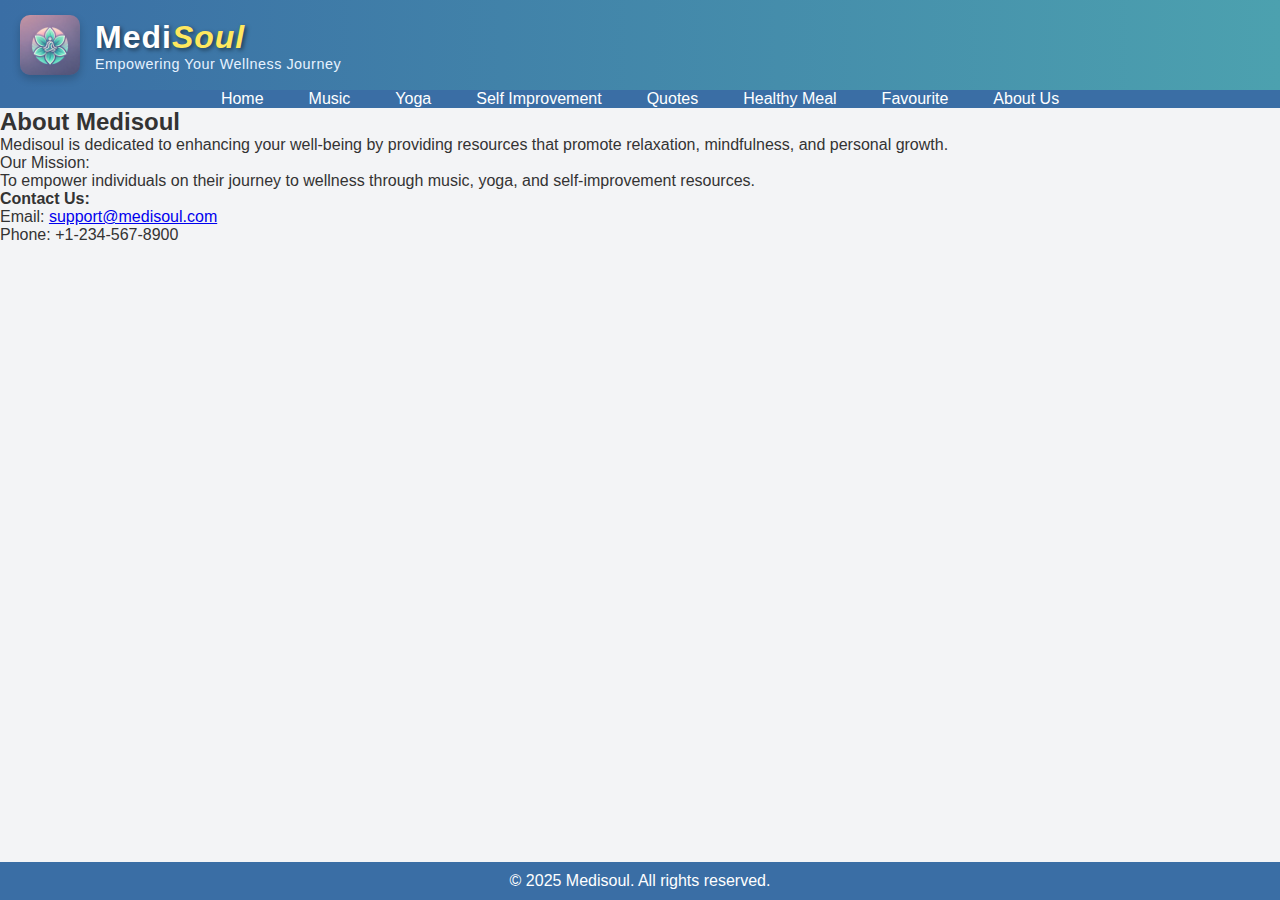
==== about-us.html @ 9b45b97b "Initial project structure" ====
<!DOCTYPE html>
<html lang="en">
<head>
    <meta charset="UTF-8">
    <meta name="viewport" content="width=device-width, initial-scale=1.0">
    <title>Medisoul - About Us</title>
    <link rel="stylesheet" href="css/style.css">
</head>
<body>
    <header>
        <div class="logo-container">
            <img src="assets/logo.png" alt="Medisoul Logo" class="logo">
            <div class="app-title">
                <h1 class="app-name">Medi<span class="soul">Soul</span></h1>
                <p class="tagline">Empowering Your Wellness Journey</p>
            </div>
        </div>
        <div class="hamburger" id="hamburger-menu">
            <span></span>
            <span></span>
            <span></span>
        </div>
    </header>

    <nav id="nav">
        <ul class="nav-links">
            <li><a href="index.html">Home</a></li>
            <li><a href="music.html">Music</a></li>
            <li><a href="yoga.html">Yoga</a></li>
            <li><a href="self-improvement.html">Self Improvement</a></li>
            <li><a href="quotes.html">Quotes</a></li>
            <li><a href="healthy-meal.html">Healthy Meal</a></li>
            <li><a href="favourite.html">Favourite</a></li>
            <li><a href="about-us.html">About Us</a></li>
        </ul>
    </nav>

    <main>
        <section class="about-us">
            <h2>About Medisoul</h2>
            <p>Medisoul is dedicated to enhancing your well-being by providing resources that promote relaxation, mindfulness, and personal growth.</p>
            <p>Our Mission:</p>
            <p>To empower individuals on their journey to wellness through music, yoga, and self-improvement resources.</p>
            <p><strong>Contact Us:</strong></p>
            <p>Email: <a href="mailto:support@medisoul.com">support@medisoul.com</a></p>
            <p>Phone: +1-234-567-8900</p>
        </section>
    </main>

    <footer>
        <p>&copy; 2025 Medisoul. All rights reserved.</p>
    </footer>

    <script src="js/script.js"></script>
</body>
</html>
---- css/style.css ----
/* General Reset */
* {
    margin: 0;
    padding: 0;
    box-sizing: border-box;
    font-family: Arial, sans-serif;
}

body {
    background-color: #f3f4f6;
    color: #333;
}

/* Header Styling */
header {
    display: flex;
    justify-content: space-between;
    align-items: center;
    padding: 15px 20px;
    background: linear-gradient(90deg, #3a6ea5, #4ca1af);
    color: white;
    box-shadow: 0px 4px 6px rgba(0, 0, 0, 0.1);
}

.logo-container {
    display: flex;
    align-items: center;
    gap: 15px;
    animation: fadeIn 1.2s ease-in-out;
}

.logo {
    width: 60px;
    height: auto;
    border-radius: 10px;
    box-shadow: 0 4px 8px rgba(0, 0, 0, 0.2);
    transition: transform 0.3s ease;
}

.logo:hover {
    transform: scale(1.1);
}

.app-title {
    display: flex;
    flex-direction: column;
}

.app-name {
    font-size: 2em;
    font-weight: bold;
    letter-spacing: 1px;
    color: white;
    text-shadow: 2px 2px 4px rgba(0, 0, 0, 0.5);
}

.app-name .soul {
    color: #ffe85f;
    font-style: italic;
}

.tagline {
    font-size: 0.9em;
    color: #e6f2ff;
    font-weight: 300;
    letter-spacing: 0.5px;
}

/* Navigation Bar */
#nav {
    display: flex;
    justify-content: center;
    background-color: #3a6ea5;
}

.nav-links {
    list-style: none;
    display: flex;
    gap: 15px;
}

.nav-links li a {
    text-decoration: none;
    color: white;
    padding: 10px 15px;
    transition: 0.3s;
}

.nav-links li a:hover {
    background-color: #fff;
    color: #3a6ea5;
    border-radius: 5px;
}

/* Footer Styling */
footer {
    background-color: #3a6ea5;
    color: white;
    text-align: center;
    padding: 10px;
    position: fixed;
    bottom: 0;
    width: 100%;
}

/* Animation for Fade-in */
@keyframes fadeIn {
    from {
        opacity: 0;
        transform: translateY(-20px);
    }
    to {
        opacity: 1;
        transform: translateY(0);
    }
}

/* Hamburger Menu Animation */
.hamburger {
    display: none;
    flex-direction: column;
    cursor: pointer;
}

.hamburger span {
    height: 3px;
    width: 25px;
    background-color: #fff;
    margin: 4px 0;
    transition: 0.4s ease;
}

.hamburger:hover span {
    background-color: #ffe85f;
}

/* Mobile View Adjustments */
@media (max-width: 768px) {
    .hamburger {
        display: flex;
    }

    #nav {
        display: none;
        flex-direction: column;
        align-items: center;
    }

    #nav.active {
        display: flex;
    }

    .nav-links {
        flex-direction: column;
        gap: 10px;
    }

    .logo-container {
        flex-direction: column;
        align-items: center;
    }

    .app-title {
        text-align: center;
    }

    .app-name {
        font-size: 1.8em;
    }
}

/* Hero Section */
.hero {
    background: url('images/hero-background.jpg') center/cover no-repeat;
    padding: 100px 20px;
    text-align: center;
    color: white;
}

.hero h1 {
    font-size: 3rem;
    margin-bottom: 20px;
}

.hero p {
    font-size: 1.5rem;
    margin-bottom: 40px;
}

.cta-buttons a {
    padding: 10px 20px;
    font-size: 1.2rem;
    text-decoration: none;
    margin: 0 10px;
    border-radius: 5px;
}

.btn-primary {
    background-color: #4CAF50;
    color: white;
}

.btn-secondary {
    background-color: #f39c12;
    color: white;
}

/* Features Section */
.features {
    display: flex;
    justify-content: space-around;
    padding: 50px 20px;
    background-color: #f4f4f4;
}

.feature-item {
    text-align: center;
    width: 30%;
}

.feature-item img {
    max-width: 100px;
    margin-bottom: 20px;
}

.features h2 {
    text-align: center;
    font-size: 2rem;
    margin-bottom: 30px;
}

/* User Reviews Section */
.reviews {
    padding: 50px 20px;
    background-color: #ffffff;
}

.reviews h2 {
    text-align: center;
    font-size: 2rem;
    margin-bottom: 30px;
}

.review-container {
    display: flex;
    overflow-x: auto;
    gap: 20px;
}

.review-card {
    background: #f4f4f4;
    padding: 20px;
    border-radius: 10px;
    min-width: 250px;
    box-shadow: 0 4px 10px rgba(0, 0, 0, 0.1);
    transition: transform 0.3s ease;
}

.review-card:hover {
    transform: translateY(-10px);
}

.review-card p {
    font-size: 1rem;
    font-style: italic;
}

/* Newsletter Section */
.newsletter {
    text-align: center;
    padding: 50px 20px;
    background-color: #2c3e50;
    color: white;
}

.newsletter form input {
    padding: 10px;
    width: 60%;
    margin-right: 10px;
}

.newsletter form button {
    padding: 10px 20px;
    font-size: 1.2rem;
    background-color: #f39c12;
    color: white;
    border: none;
    cursor: pointer;
}

.newsletter-note {
    margin-top: 20px;
    font-size: 1rem;
    color: #ccc;
}

/* Social Media Section */
.social-media {
    text-align: center;
    padding: 50px 20px;
    background-color: #f4f4f4;
}

.social-icons a {
    margin: 0 15px;
    text-decoration: none;
}

.social-icons img {
    width: 40px;
    height: 40px;
}
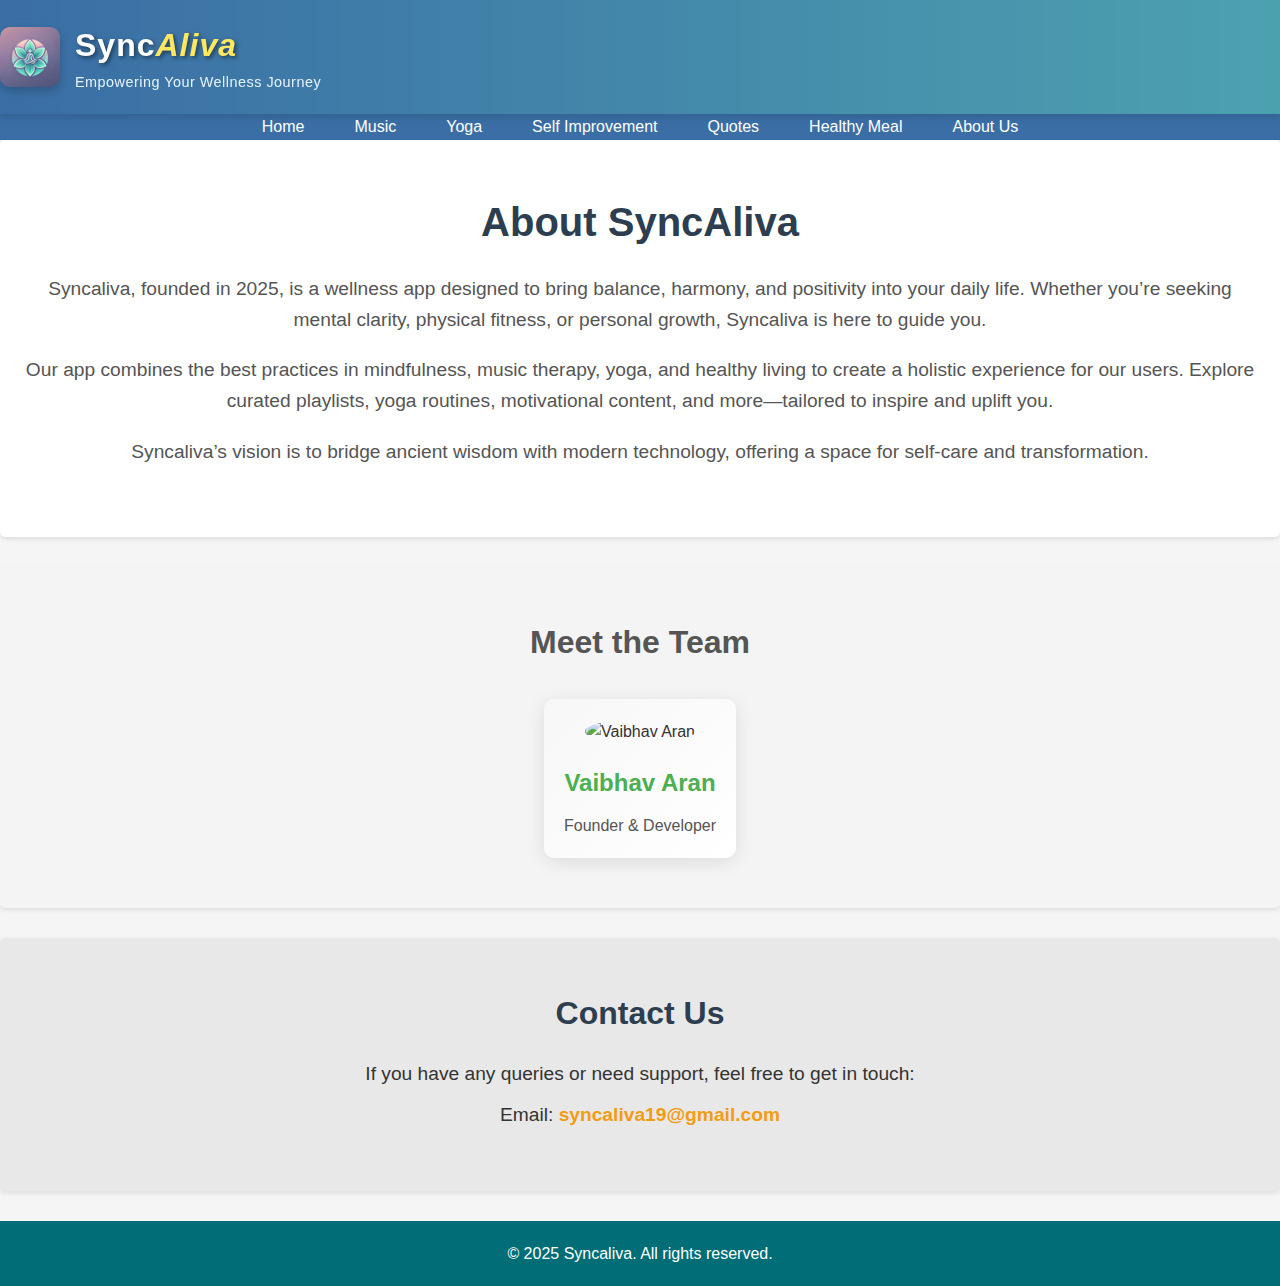
==== commit f5e76686: "Initial commit" ====
--- a/about-us.html
+++ b/about-us.html
@@ -3,15 +3,16 @@
 <head>
     <meta charset="UTF-8">
     <meta name="viewport" content="width=device-width, initial-scale=1.0">
-    <title>Medisoul - About Us</title>
+    <title>About Us - Syncaliva</title>
     <link rel="stylesheet" href="css/style.css">
+    <link rel="stylesheet" href="https://cdnjs.cloudflare.com/ajax/libs/animate.css/4.1.1/animate.min.css">
 </head>
 <body>
     <header>
         <div class="logo-container">
-            <img src="assets/logo.png" alt="Medisoul Logo" class="logo">
+            <img src="assets/logo.png" alt="MediSoul Logo" class="logo">
             <div class="app-title">
-                <h1 class="app-name">Medi<span class="soul">Soul</span></h1>
+                <h1 class="app-name">Sync<span class="soul">Aliva</span></h1>
                 <p class="tagline">Empowering Your Wellness Journey</p>
             </div>
         </div>
@@ -30,25 +31,39 @@
             <li><a href="self-improvement.html">Self Improvement</a></li>
             <li><a href="quotes.html">Quotes</a></li>
             <li><a href="healthy-meal.html">Healthy Meal</a></li>
-            <li><a href="favourite.html">Favourite</a></li>
             <li><a href="about-us.html">About Us</a></li>
         </ul>
     </nav>
 
-    <main>
-        <section class="about-us">
-            <h2>About Medisoul</h2>
-            <p>Medisoul is dedicated to enhancing your well-being by providing resources that promote relaxation, mindfulness, and personal growth.</p>
-            <p>Our Mission:</p>
-            <p>To empower individuals on their journey to wellness through music, yoga, and self-improvement resources.</p>
-            <p><strong>Contact Us:</strong></p>
-            <p>Email: <a href="mailto:support@medisoul.com">support@medisoul.com</a></p>
-            <p>Phone: +1-234-567-8900</p>
-        </section>
-    </main>
+    <!-- About Section -->
+    <section class="about-us">
+        <h1 class="animate__animated animate__fadeInDown">About SyncAliva</h1>
+        <p>Syncaliva, founded in 2025, is a wellness app designed to bring balance, harmony, and positivity into your daily life. Whether you’re seeking mental clarity, physical fitness, or personal growth, Syncaliva is here to guide you.</p>
+        <p>Our app combines the best practices in mindfulness, music therapy, yoga, and healthy living to create a holistic experience for our users. Explore curated playlists, yoga routines, motivational content, and more—tailored to inspire and uplift you.</p>
+        <p>Syncaliva’s vision is to bridge ancient wisdom with modern technology, offering a space for self-care and transformation.</p>
+    </section>
+
+    <!-- Team Section -->
+    <section class="team">
+        <h2 class="animate__animated animate__fadeInUp">Meet the Team</h2>
+        <div class="team-container">
+            <div class="team-card animate__animated animate__zoomIn">
+                <img src="assets/Vaibhav-aran.png" alt="Vaibhav Aran" class="team-photo">
+                <h3>Vaibhav Aran</h3>
+                <p>Founder & Developer</p>
+            </div>
+        </div>
+    </section>
+
+    <!-- Contact Info Section -->
+    <section class="contact-info">
+        <h2 class="animate__animated animate__fadeInUp">Contact Us</h2>
+        <p>If you have any queries or need support, feel free to get in touch:</p>
+        <p>Email: <a href="mailto:syncaliva19@gmail.com">syncaliva19@gmail.com</a></p>
+    </section>
 
     <footer>
-        <p>&copy; 2025 Medisoul. All rights reserved.</p>
+        <p>&copy; 2025 Syncaliva. All rights reserved.</p>
     </footer>
 
     <script src="js/script.js"></script>
--- a/css/style.css
+++ b/css/style.css
@@ -174,7 +174,7 @@
     background: url('images/hero-background.jpg') center/cover no-repeat;
     padding: 100px 20px;
     text-align: center;
-    color: white;
+    color: rgb(167, 163, 163);
 }
 
 .hero h1 {
@@ -310,3 +310,722 @@
     width: 40px;
     height: 40px;
 }
+
+/* General */
+body {
+    font-family: 'Arial', sans-serif;
+    margin: 0;
+    padding: 0;
+    background-color: #f8f9fa;
+    color: #333;
+}
+
+h1, h2 {
+    color: #2c3e50;
+}
+
+/* About Us Section */
+.about-us {
+    padding: 50px 20px;
+    text-align: center;
+    background-color: #ffffff;
+}
+
+.about-us h1 {
+    font-size: 2.5rem;
+    margin-bottom: 20px;
+}
+
+.about-us p {
+    font-size: 1.2rem;
+    margin-bottom: 20px;
+    color: #555;
+    line-height: 1.6;
+}
+
+/* Team Section */
+.team {
+    padding: 50px 20px;
+    text-align: center;
+    background-color: #f4f4f4;
+}
+
+.team h2 {
+    font-size: 2rem;
+    margin-bottom: 30px;
+}
+
+.team-container {
+    display: flex;
+    justify-content: center;
+    gap: 20px;
+    flex-wrap: wrap;
+}
+
+.team-card {
+    text-align: center;
+    background: linear-gradient(135deg, #f7f7f7, #ffffff);
+    padding: 20px;
+    border-radius: 10px;
+    box-shadow: 0 4px 20px rgba(0, 0, 0, 0.1);
+    transition: transform 0.4s, box-shadow 0.4s;
+    max-width: 300px;
+}
+
+.team-card:hover {
+    transform: translateY(-10px);
+    box-shadow: 0 8px 25px rgba(0, 0, 0, 0.15);
+}
+
+.team-photo {
+    width: 120px;
+    height: 120px;
+    border-radius: 50%;
+    margin-bottom: 20px;
+}
+
+.team-card h3 {
+    font-size: 1.5rem;
+    margin-bottom: 10px;
+    color: #4CAF50;
+}
+
+.team-card p {
+    font-size: 1rem;
+    color: #555;
+}
+
+/* Contact Info Section */
+.contact-info {
+    padding: 50px 20px;
+    text-align: center;
+    background-color: #e8e8e8;
+}
+
+.contact-info h2 {
+    font-size: 2rem;
+    margin-bottom: 20px;
+    color: #2c3e50;
+}
+
+.contact-info p {
+    font-size: 1.2rem;
+    margin-bottom: 10px;
+    color: #333;
+}
+
+.contact-info a {
+    color: #f39c12;
+    text-decoration: none;
+    font-weight: bold;
+}
+
+
+/* Healthy Meal Section */
+.healthy-meal {
+    padding: 50px 20px;
+    text-align: center;
+    background-color: #f9f9f9;
+}
+
+.healthy-meal h1 {
+    font-size: 2.5rem;
+    margin-bottom: 20px;
+}
+
+.healthy-meal p {
+    font-size: 1.2rem;
+    margin-bottom: 40px;
+    color: #555;
+}
+
+.meal-category {
+    margin-bottom: 40px;
+}
+
+.meal-category h2 {
+    font-size: 2rem;
+    margin-bottom: 15px;
+    color: #4CAF50;
+}
+
+.meal-items-container {
+    display: flex;
+    overflow-x: auto;
+    gap: 20px;
+    padding: 10px;
+    background-color: #fff;
+    border-radius: 10px;
+    box-shadow: 0 4px 10px rgba(0, 0, 0, 0.1);
+}
+
+.meal-item {
+    flex: 0 0 auto;
+    text-align: center;
+    background: #fff;
+    padding: 15px;
+    border-radius: 10px;
+    box-shadow: 0 2px 5px rgba(0, 0, 0, 0.1);
+}
+
+.meal-item img {
+    width: 100px;
+    height: 100px;
+    object-fit: cover;
+    border-radius: 10px;
+}
+
+.meal-item button {
+    background-color: #4CAF50;
+    color: #fff;
+    border: none;
+    padding: 10px 20px;
+    border-radius: 5px;
+    cursor: pointer;
+    font-size: 1rem;
+    margin-top: 10px;
+}
+
+.meal-item button:hover {
+    background-color: #45a049;
+}
+
+/* Modal styles */
+.meal-details-modal {
+    display: none;
+    position: fixed;
+    z-index: 1;
+    left: 0;
+    top: 0;
+    width: 100%;
+    height: 100%;
+    background-color: rgba(0, 0, 0, 0.5);
+    justify-content: center;
+    align-items: center;
+}
+
+.meal-details-content {
+    background-color: white;
+    padding: 20px;
+    border-radius: 5px;
+    width: 400px;
+    position: relative;
+}
+
+.meal-details-content img {
+    width: 100%;
+    height: auto;
+}
+
+.close {
+    position: absolute;
+    top: 10px;
+    right: 10px;
+    cursor: pointer;
+    font-size: 18px;
+}
+
+/* Meal item styles */
+.meal-item {
+    display: inline-block;
+    width: 200px;
+    margin: 10px;
+    text-align: center;
+}
+
+.meal-item img {
+    width: 100%;
+    height: 150px;
+    object-fit: cover;
+}
+
+.meal-item button {
+    background-color: #4CAF50;
+    color: white;
+    border: none;
+    padding: 10px;
+    margin-top: 10px;
+    cursor: pointer;
+}
+
+.meal-item button:hover {
+    background-color: #45a049;
+}
+
+/* Search Bar Styles */
+.search-bar {
+    display: flex;
+    justify-content: center;
+    margin-bottom: 20px;
+    gap: 10px;
+}
+
+#searchInput {
+    width: 300px;
+    padding: 10px;
+    border: 1px solid #ccc;
+    border-radius: 5px;
+    font-size: 1rem;
+}
+
+#searchButton {
+    background-color: #4CAF50;
+    color: white;
+    border: none;
+    padding: 10px 20px;
+    font-size: 1rem;
+    border-radius: 5px;
+    cursor: pointer;
+}
+
+#searchButton:hover {
+    background-color: #45a049;
+}
+
+#resetButton {
+    background-color: #f44336;
+    color: white;
+    border: none;
+    padding: 10px 20px;
+    font-size: 1rem;
+    border-radius: 5px;
+    cursor: pointer;
+}
+
+#resetButton:hover {
+    background-color: #e53935;
+}
+
+
+/* Quotes Section */
+.quotes-section {
+    padding: 40px;
+}
+
+.quote-tabs {
+    display: flex;
+    justify-content: center;
+    gap: 20px;
+    margin-bottom: 30px;
+}
+
+.tab-button {
+    padding: 10px 20px;
+    font-size: 1.1rem;
+    background-color: #4ca1af;
+    border: none;
+    color: white;
+    cursor: pointer;
+    border-radius: 5px;
+    transition: background-color 0.3s ease;
+}
+
+.tab-button:hover {
+    background-color: #3a6ea5;
+}
+
+.tab-button:focus {
+    outline: none;
+}
+
+/* Quotes Container */
+.quote-items-container {
+    display: flex;
+    flex-wrap: wrap;
+    justify-content: center;
+    gap: 20px;
+}
+
+.quote-card {
+    background: #ffffff;
+    padding: 20px;
+    border-radius: 10px;
+    box-shadow: 0 4px 10px rgba(0, 0, 0, 0.1);
+    max-width: 300px;
+    cursor: pointer;
+    transition: transform 0.3s ease, box-shadow 0.3s ease;
+}
+
+.quote-card:hover {
+    transform: translateY(-5px);
+    box-shadow: 0 8px 20px rgba(0, 0, 0, 0.2);
+}
+
+/*yoga section*/
+.coming-soon {
+    display: flex;
+    justify-content: center;
+    align-items: center;
+    height: 80vh;
+    color: rgb(83, 80, 80);
+    text-align: center;
+}
+
+.coming-soon-container {
+    animation: fadeIn 1.5s ease-in-out;
+}
+
+.coming-soon h1 {
+    font-size: 3rem;
+    margin-bottom: 10px;
+}
+
+.coming-soon p {
+    font-size: 1.5rem;
+    margin-bottom: 20px;
+}
+
+.coming-soon h2 {
+    font-size: 2.5rem;
+    font-weight: bold;
+    color: #94938f;
+}
+
+/* Add fade-in animation */
+@keyframes fadeIn {
+    from {
+        opacity: 0;
+        transform: translateY(20px);
+    }
+    to {
+        opacity: 1;
+        transform: translateY(0);
+    }
+}
+/*yoga section close*/
+
+
+/* Music Section */
+.music-section {
+    padding: 20px;
+}
+
+.music-category {
+    margin-bottom: 40px;
+}
+
+.music-category h2 {
+    font-size: 1.5rem;
+    color: #4CAF50;
+    margin-bottom: 20px;
+}
+
+.song-list {
+    display: grid;
+    grid-template-columns: repeat(auto-fill, minmax(150px, 1fr));
+    gap: 20px;
+}
+
+.song-card {
+    display: flex;
+    flex-direction: column;
+    align-items: center;
+    padding: 15px;
+    background: white;
+    border-radius: 10px;
+    box-shadow: 0 2px 10px rgba(0, 0, 0, 0.1);
+}
+
+.song-card img {
+    width: 100%;
+    height: 150px;
+    object-fit: cover;
+    border-radius: 10px;
+}
+
+.song-card p {
+    margin-top: 10px;
+    font-weight: bold;
+    font-size: 1rem;
+}
+
+.song-card button {
+    margin-top: 10px;
+    background-color: #4CAF50;
+    color: white;
+    padding: 5px 10px;
+    border: none;
+    border-radius: 5px;
+    cursor: pointer;
+}
+
+.song-card button:hover {
+    background-color: #45a049;
+}
+
+/* Mini Player */
+.mini-player {
+    display: none;
+    position: fixed;
+    bottom: 20px; /* Adjust spacing from the bottom */
+    left: 50%;
+    transform: translateX(-50%); /* Center the mini-player horizontally */
+    background: #fff;
+    border: 1px solid #ddd;
+    border-radius: 10px;
+    display: flex;
+    align-items: center;
+    padding: 10px;
+    box-shadow: 0 4px 10px rgba(0, 0, 0, 0.2);
+    z-index: 1000; /* Ensure it's above all other elements */
+    max-width: 90%; /* Make it responsive */
+}
+
+.mini-player img {
+    width: 50px;
+    height: 50px;
+    border-radius: 5px;
+    margin-right: 10px;
+}
+
+.mini-player-info {
+    flex-grow: 1;
+    font-size: 1rem;
+    font-weight: bold;
+    color: #333;
+}
+
+.mini-player-controls button {
+    background: none;
+    border: none;
+    font-size: 1.5rem;
+    cursor: pointer;
+    margin-left: 10px;
+    color: #4CAF50;
+}
+
+.mini-player-controls button:hover {
+    color: #2e7d32;
+}
+
+
+
+/* Reset default margins and paddings */
+* {
+    margin: 0;
+    padding: 0;
+    box-sizing: border-box;
+}
+
+/* General Styles */
+body {
+    font-family: 'Segoe UI', Tahoma, Geneva, Verdana, sans-serif;
+    background-color: #f5f5f5;
+    color: #333;
+    line-height: 1.6;
+}
+
+/* Header Styles */
+header {
+    background-color: #006d77;
+    color: white;
+    padding: 20px 0;
+    display: flex;
+    align-items: center;
+    justify-content: space-between;
+    position: sticky;
+    top: 0;
+    z-index: 1000;
+}
+
+/* Navigation Styles */
+.nav-links {
+    list-style-type: none;
+    display: flex;
+    gap: 20px;
+    padding-left: 0;
+}
+
+.nav-links li a {
+    color: white;
+    text-decoration: none;
+    padding: 10px 15px;
+}
+
+.nav-links li a:hover, .nav-links li a.active {
+    background-color: #02aab0;
+}
+
+/* Main Content Styles */
+main {
+    margin-top: 80px;
+    padding: 20px;
+}
+
+/* Section Styles */
+section {
+    background-color: white;
+    padding: 20px;
+    margin-bottom: 30px;
+    border-radius: 5px;
+    box-shadow: 0 2px 5px rgba(0,0,0,0.1);
+}
+
+/* Header of each section */
+section h2 {
+    margin-bottom: 15px;
+    color: #555;
+}
+
+/* Meditation Timer */
+.meditation-controls {
+    display: flex;
+    align-items: center;
+    margin-bottom: 10px;
+}
+
+.meditation-controls input {
+    padding: 8px;
+    margin-right: 10px;
+    border-radius: 4px;
+    border: 1px solid #ccc;
+    width: 100px;
+}
+
+.meditation-controls button {
+    padding: 10px 15px;
+    margin-right: 10px;
+    background-color: #2980b9;
+    color: white;
+    border: none;
+    border-radius: 5px;
+    cursor: pointer;
+}
+
+.meditation-controls button:hover {
+    background-color: #3498db;
+}
+
+.meditation-display {
+    text-align: center;
+    margin-top: 10px;
+}
+
+#meditation-timer-display {
+    font-size: 32px;
+    color: #333;
+}
+
+/* To-Do List */
+#todo-input {
+    padding: 10px;
+    width: 250px;
+    margin-bottom: 10px;
+    border-radius: 4px;
+    border: 1px solid #ccc;
+}
+
+#add-todo {
+    padding: 10px 15px;
+    background-color: #27ae60;
+    color: white;
+    border: none;
+    border-radius: 5px;
+    cursor: pointer;
+}
+
+#add-todo:hover {
+    background-color: #2ecc71;
+}
+
+/* Goals */
+#goal-input {
+    padding: 10px;
+    width: 250px;
+    margin-bottom: 10px;
+    border-radius: 4px;
+    border: 1px solid #ccc;
+}
+
+#add-goal {
+    padding: 10px 15px;
+    background-color: #e74c3c;
+    color: white;
+    border: none;
+    border-radius: 5px;
+    cursor: pointer;
+}
+
+#add-goal:hover {
+    background-color: #c0392b;
+}
+
+/* Display Lists */
+.todo-item, .goal-item, .gratitude-entry, .mini-challenge-item {
+    display: flex;
+    justify-content: space-between;
+    background-color: #f9f9f9;
+    padding: 10px 15px;
+    margin-bottom: 10px;
+    border-radius: 4px;
+    align-items: center;
+}
+
+.todo-item span, .goal-item span, .gratitude-entry span, .mini-challenge-item span {
+    flex-grow: 1;
+    word-wrap: break-word;
+}
+
+/* Checkboxes */
+input[type="checkbox"] {
+    margin-right: 10px;
+}
+
+/* Gratitude Section */
+textarea#gratitude-input {
+    width: 100%;
+    padding: 10px;
+    border-radius: 4px;
+    border: 1px solid #ccc;
+    resize: vertical;
+}
+
+/* Mini Challenges */
+#mini-challenge-input {
+    padding: 10px;
+    width: 250px;
+    margin-bottom: 10px;
+    border-radius: 4px;
+    border: 1px solid #ccc;
+}
+
+#add-mini-challenge {
+    padding: 10px 15px;
+    background-color: #9b59b6;
+    color: white;
+    border: none;
+    border-radius: 5px;
+    cursor: pointer;
+}
+
+#add-mini-challenge:hover {
+    background-color: #8e44ad;
+}
+
+/* Completed Challenge Styling */
+.completed-challenge span {
+    text-decoration: line-through;
+    color: #888;
+}
+
+
+/* Footer Styles */
+footer {
+    text-align: center;
+    padding: 20px;
+    background-color: #006d77;
+    color: white;
+    position: relative;
+    bottom: 0;
+    width: 100%;
+}
+
+/* Responsive Design */
+@media screen and (max-width: 768px) {
+    .nav-links {
+        flex-direction: column;
+    }
+    .nav-links li {
+        text-align: center;
+    }
+}
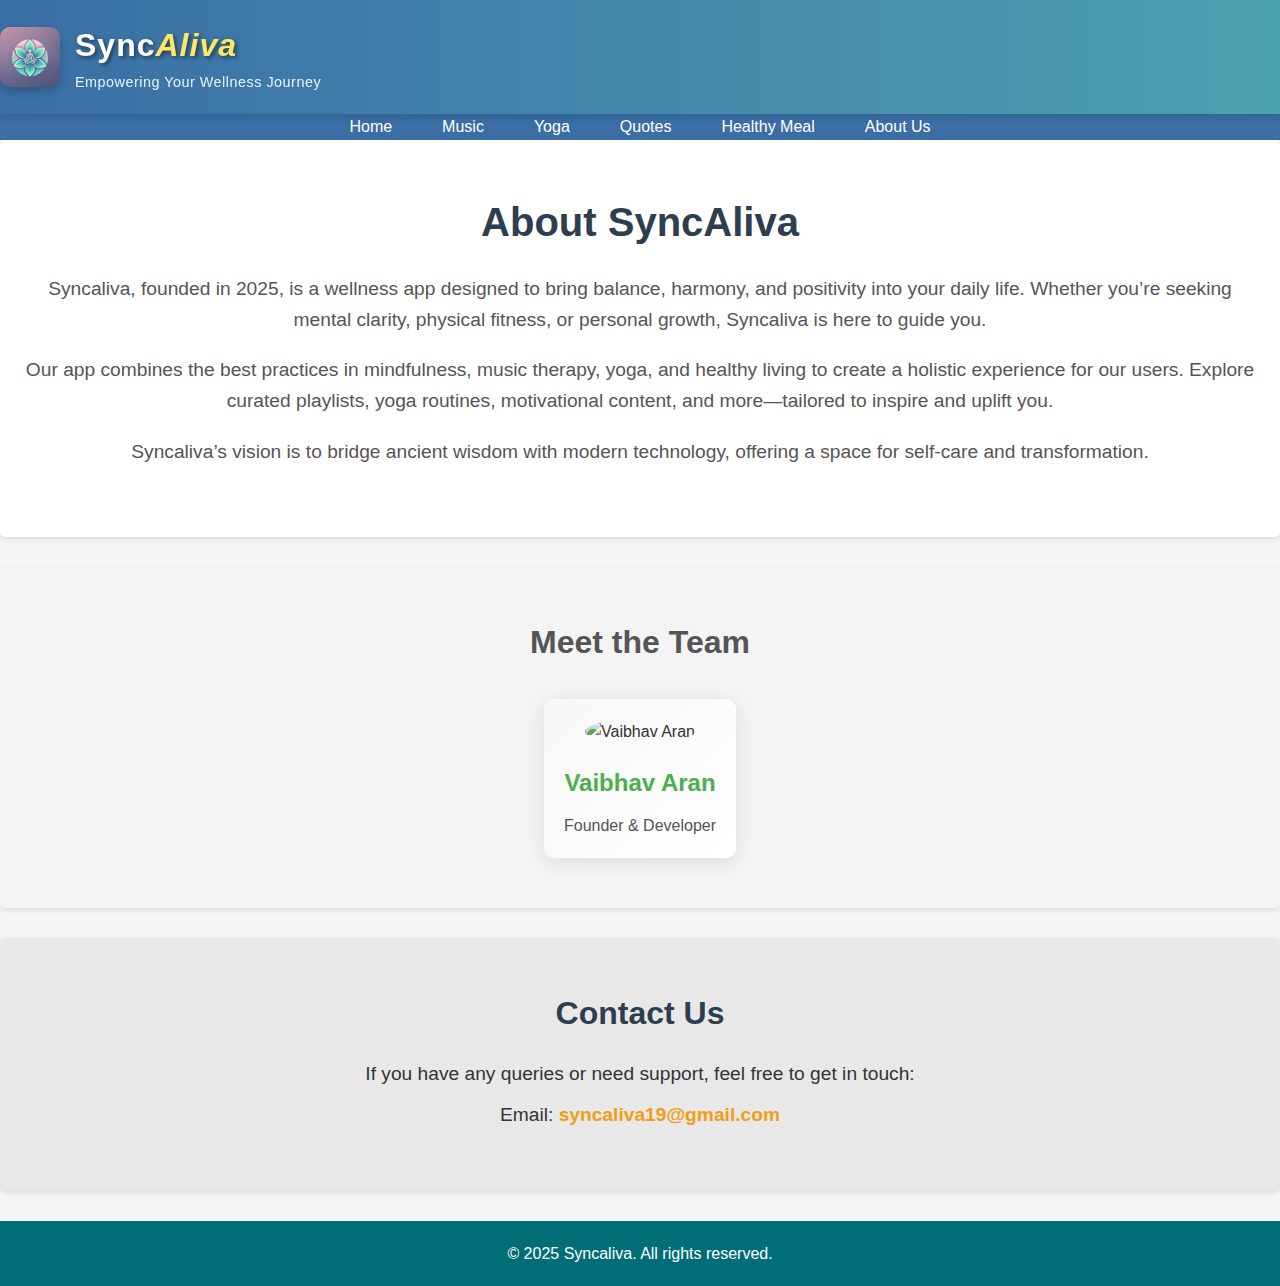
==== commit 7bddc953: "new changes" ====
--- a/about-us.html
+++ b/about-us.html
@@ -28,7 +28,6 @@
             <li><a href="index.html">Home</a></li>
             <li><a href="music.html">Music</a></li>
             <li><a href="yoga.html">Yoga</a></li>
-            <li><a href="self-improvement.html">Self Improvement</a></li>
             <li><a href="quotes.html">Quotes</a></li>
             <li><a href="healthy-meal.html">Healthy Meal</a></li>
             <li><a href="about-us.html">About Us</a></li>
--- a/css/style.css
+++ b/css/style.css
@@ -867,148 +867,6 @@
     color: #555;
 }
 
-/* Meditation Timer */
-.meditation-controls {
-    display: flex;
-    align-items: center;
-    margin-bottom: 10px;
-}
-
-.meditation-controls input {
-    padding: 8px;
-    margin-right: 10px;
-    border-radius: 4px;
-    border: 1px solid #ccc;
-    width: 100px;
-}
-
-.meditation-controls button {
-    padding: 10px 15px;
-    margin-right: 10px;
-    background-color: #2980b9;
-    color: white;
-    border: none;
-    border-radius: 5px;
-    cursor: pointer;
-}
-
-.meditation-controls button:hover {
-    background-color: #3498db;
-}
-
-.meditation-display {
-    text-align: center;
-    margin-top: 10px;
-}
-
-#meditation-timer-display {
-    font-size: 32px;
-    color: #333;
-}
-
-/* To-Do List */
-#todo-input {
-    padding: 10px;
-    width: 250px;
-    margin-bottom: 10px;
-    border-radius: 4px;
-    border: 1px solid #ccc;
-}
-
-#add-todo {
-    padding: 10px 15px;
-    background-color: #27ae60;
-    color: white;
-    border: none;
-    border-radius: 5px;
-    cursor: pointer;
-}
-
-#add-todo:hover {
-    background-color: #2ecc71;
-}
-
-/* Goals */
-#goal-input {
-    padding: 10px;
-    width: 250px;
-    margin-bottom: 10px;
-    border-radius: 4px;
-    border: 1px solid #ccc;
-}
-
-#add-goal {
-    padding: 10px 15px;
-    background-color: #e74c3c;
-    color: white;
-    border: none;
-    border-radius: 5px;
-    cursor: pointer;
-}
-
-#add-goal:hover {
-    background-color: #c0392b;
-}
-
-/* Display Lists */
-.todo-item, .goal-item, .gratitude-entry, .mini-challenge-item {
-    display: flex;
-    justify-content: space-between;
-    background-color: #f9f9f9;
-    padding: 10px 15px;
-    margin-bottom: 10px;
-    border-radius: 4px;
-    align-items: center;
-}
-
-.todo-item span, .goal-item span, .gratitude-entry span, .mini-challenge-item span {
-    flex-grow: 1;
-    word-wrap: break-word;
-}
-
-/* Checkboxes */
-input[type="checkbox"] {
-    margin-right: 10px;
-}
-
-/* Gratitude Section */
-textarea#gratitude-input {
-    width: 100%;
-    padding: 10px;
-    border-radius: 4px;
-    border: 1px solid #ccc;
-    resize: vertical;
-}
-
-/* Mini Challenges */
-#mini-challenge-input {
-    padding: 10px;
-    width: 250px;
-    margin-bottom: 10px;
-    border-radius: 4px;
-    border: 1px solid #ccc;
-}
-
-#add-mini-challenge {
-    padding: 10px 15px;
-    background-color: #9b59b6;
-    color: white;
-    border: none;
-    border-radius: 5px;
-    cursor: pointer;
-}
-
-#add-mini-challenge:hover {
-    background-color: #8e44ad;
-}
-
-/* Completed Challenge Styling */
-.completed-challenge span {
-    text-decoration: line-through;
-    color: #888;
-}
-
-
 /* Footer Styles */
 footer {
     text-align: center;
@@ -1020,12 +878,3 @@
     width: 100%;
 }
 
-/* Responsive Design */
-@media screen and (max-width: 768px) {
-    .nav-links {
-        flex-direction: column;
-    }
-    .nav-links li {
-        text-align: center;
-    }
-}
